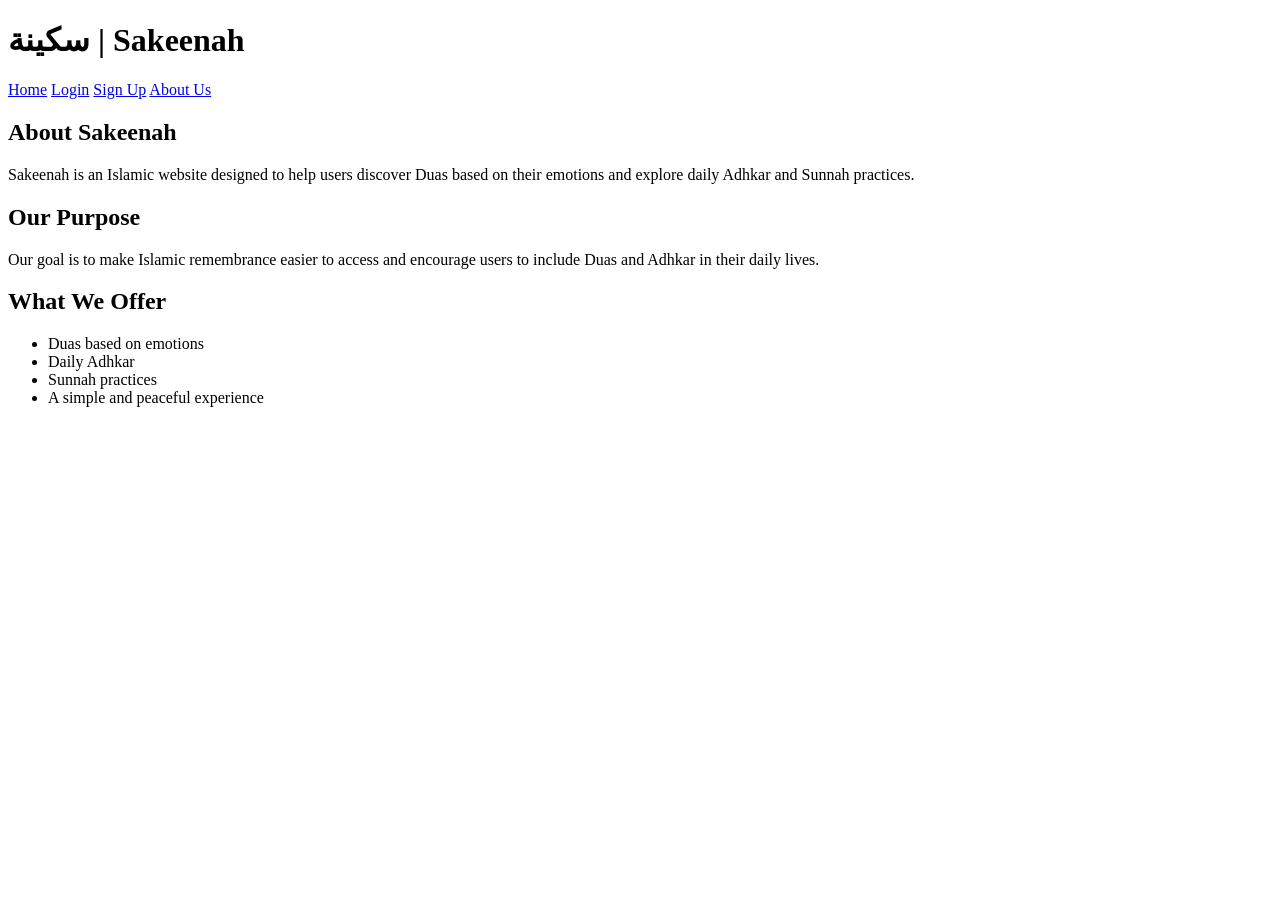
==== about.html @ f6fa02c9 "Initial commit" ====
<!DOCTYPE html>
<html lang="en">

<head>
    <meta charset="UTF-8">
    <title>Sakeenah | About Us</title>
</head>

<body>

    <header>
        <h1>سكينة | Sakeenah</h1>

        <nav>
            <a href="index.html">Home</a>
            <a href="login.html">Login</a>
            <a href="signup.html">Sign Up</a>
            <a href="about.html">About Us</a>
        </nav>
    </header>

    <main>

        <section id="about">
            <h2>About Sakeenah</h2>

            <p>
                Sakeenah is an Islamic website designed
                to help users discover Duas based on
                their emotions and explore daily Adhkar
                and Sunnah practices.
            </p>
        </section>

        <section id="purpose">
            <h2>Our Purpose</h2>

            <p>
                Our goal is to make Islamic remembrance
                easier to access and encourage users
                to include Duas and Adhkar in their
                daily lives.
            </p>
        </section>

        <section id="features">
            <h2>What We Offer</h2>

            <ul>
                <li>Duas based on emotions</li>
                <li>Daily Adhkar</li>
                <li>Sunnah practices</li>
                <li>A simple and peaceful experience</li>
            </ul>
        </section>

    </main>

</body>
</html>
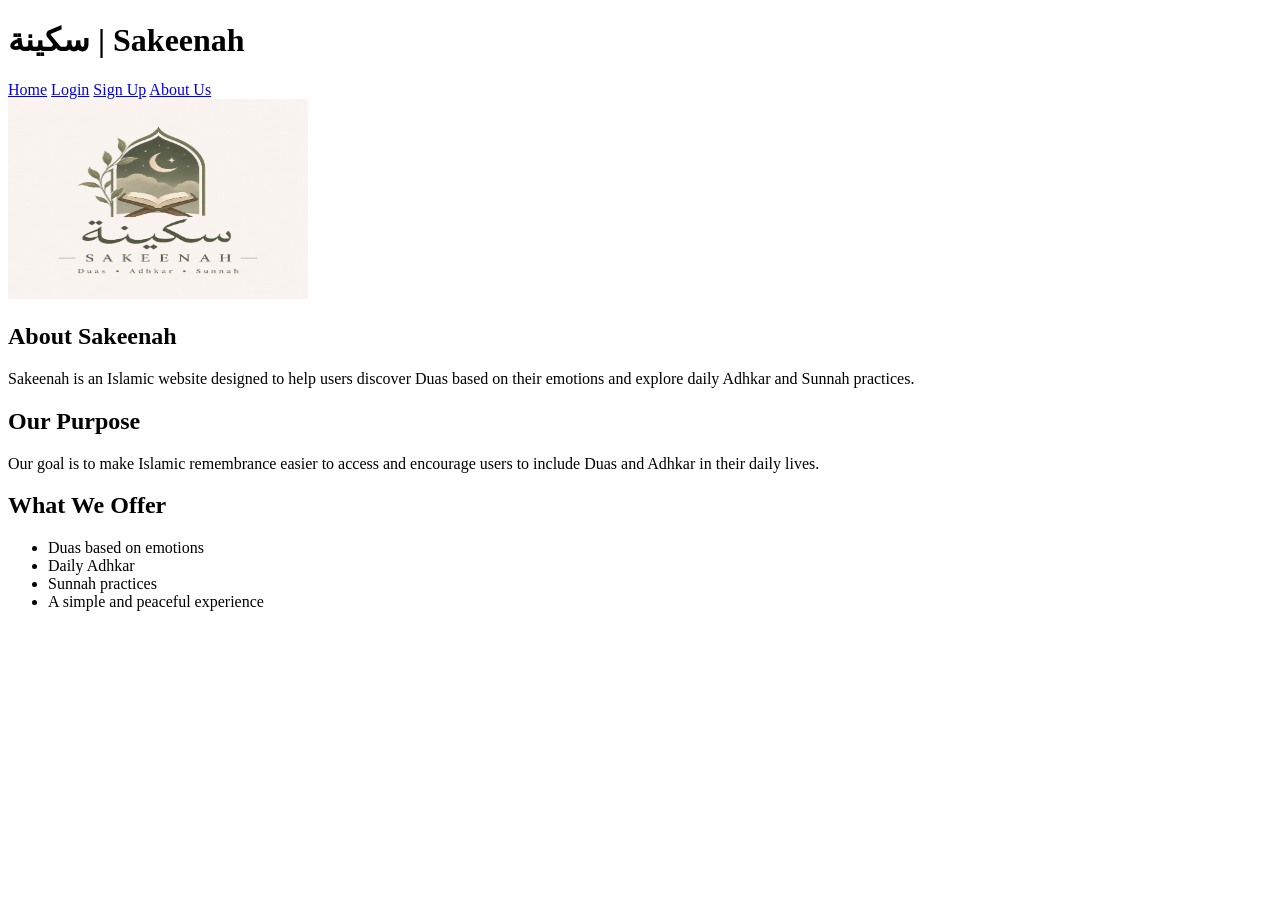
==== commit d619942d: "Added Sakeenah logo and image mapping" ====
--- a/about.html
+++ b/about.html
@@ -20,6 +20,19 @@
     </header>
 
     <main>
+
+<img src="sakeenah.png"
+     alt="Sakeenah Logo"
+     width="300"
+     height="200"
+     usemap="#aboutmap">
+
+<map name="aboutmap">
+    <area shape="rect"
+          coords="0,0,300,200"
+          href="about.html"
+          alt="About Sakeenah">
+</map>
 
         <section id="about">
             <h2>About Sakeenah</h2>
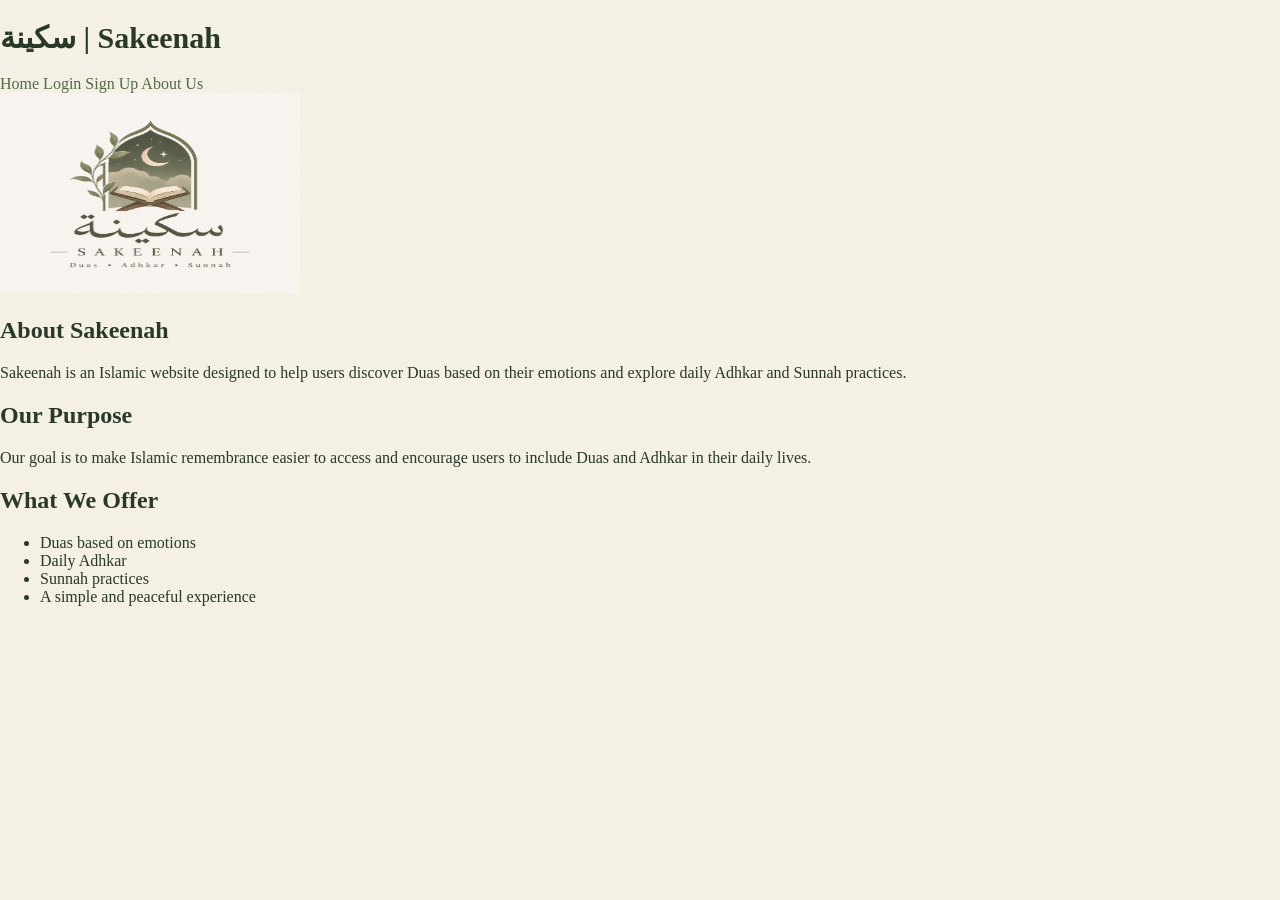
==== commit 1c24359d: "Updated Home and About pages with CSS links" ====
--- a/about.html
+++ b/about.html
@@ -4,6 +4,7 @@
 <head>
     <meta charset="UTF-8">
     <title>Sakeenah | About Us</title>
+    <link rel="stylesheet" href="style.css">
 </head>
 
 <body>
@@ -12,10 +13,10 @@
         <h1>سكينة | Sakeenah</h1>
 
         <nav>
-            <a href="index.html">Home</a>
-            <a href="login.html">Login</a>
-            <a href="signup.html">Sign Up</a>
-            <a href="about.html">About Us</a>
+            <a href="Index.html">Home</a>
+            <a href="Login.html">Login</a>
+            <a href="Signup.html">Sign Up</a>
+            <a href="About.html">About Us</a>
         </nav>
     </header>
 
--- a/style.css
+++ b/style.css
@@ -0,0 +1,109 @@
+﻿
+/* General website styling */
+body {
+    margin: 0;
+    font-family: Georgia, serif;
+    background-color: #F4F0E6;
+    color: #283829;
+}
+
+/* Main form container */
+.form-container {
+    width: 90%;
+    max-width: 420px;
+    margin: 70px auto;
+    padding: 35px;
+    background-color: white;
+    border-radius: 16px;
+    box-shadow: 0 8px 25px rgba(0, 0, 0, 0.12);
+    text-align: center;
+}
+
+/* Page headings */
+h1 {
+    color: #283829;
+    font-size: 30px;
+}
+
+/* Text beneath headings */
+.form-container p {
+    color: #6B7350;
+}
+
+/* Form labels */
+label {
+    display: block;
+    margin-top: 18px;
+    text-align: left;
+    font-size: 15px;
+}
+
+/* Form inputs */
+input {
+    width: 100%;
+    box-sizing: border-box;
+    padding: 12px;
+    margin-top: 7px;
+    border: 1px solid #C9CEBD;
+    border-radius: 8px;
+    font-size: 15px;
+}
+
+/* Highlight input when selected */
+input:focus {
+    outline: 2px solid #6B7350;
+    border-color: #6B7350;
+}
+
+/* Buttons */
+button {
+    width: 100%;
+    padding: 13px;
+    margin-top: 25px;
+    background-color: #283829;
+    color: white;
+    border: none;
+    border-radius: 8px;
+    font-size: 16px;
+    cursor: pointer;
+}
+
+    button:hover {
+        background-color: #6B7350;
+    }
+
+/* Links */
+a {
+    color: #516A45;
+    text-decoration: none;
+}
+
+    a:hover {
+        text-decoration: underline;
+    }
+
+.form-container img {
+    display: block;
+    margin: 0 auto 15px;
+}
+
+
+/* Navigation menu */
+.navbar {
+    background-color: #283829;
+    text-align: center;
+    padding: 18px;
+}
+
+    /* Navigation links */
+    .navbar a {
+        color: white;
+        text-decoration: none;
+        margin: 0 18px;
+        font-size: 16px;
+    }
+
+        /* Change link color when mouse hovers */
+        .navbar a:hover {
+            color: #D4C29B;
+        }
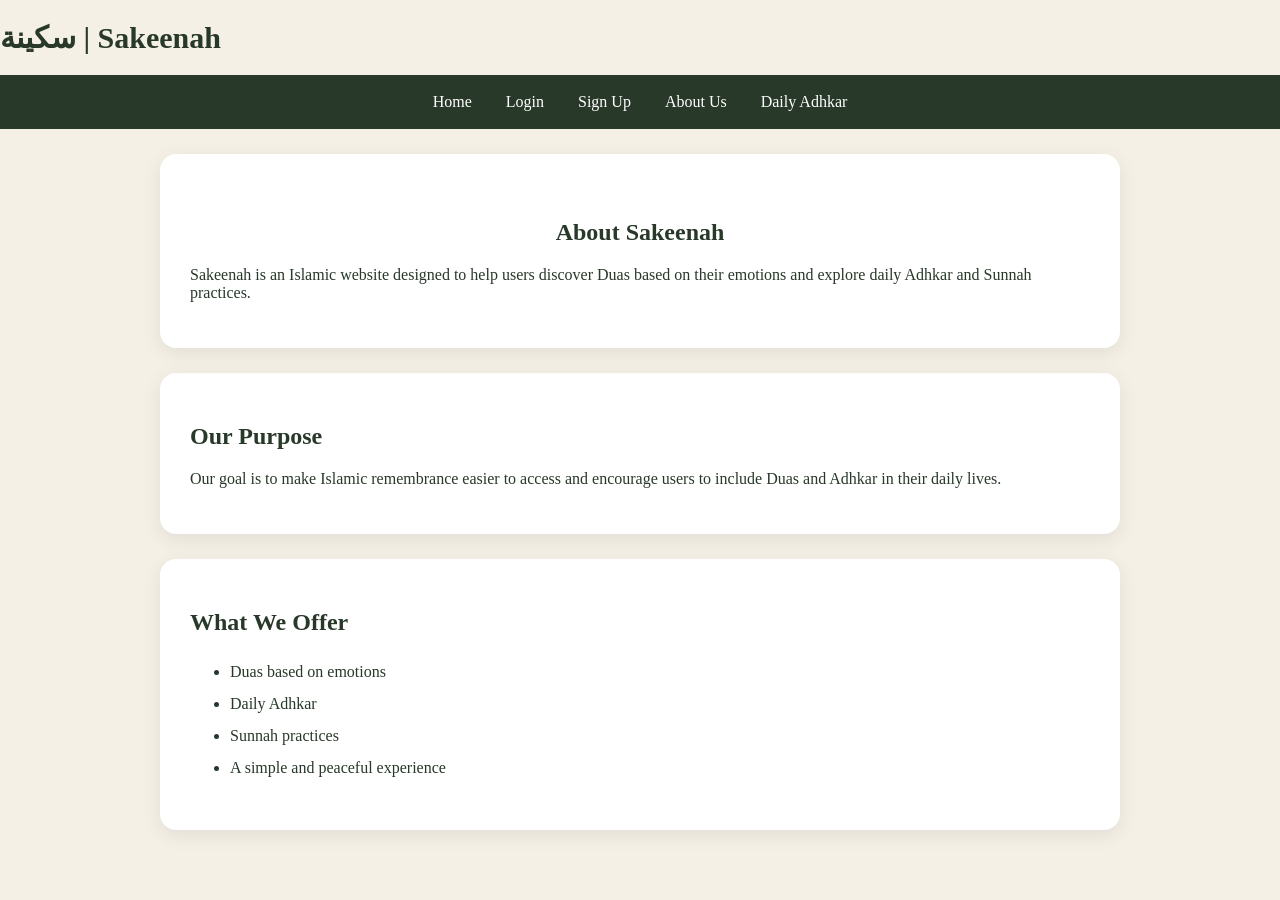
==== commit 2a6c6abd: "Complete Sakeenah styling and JavaScript features" ====
--- a/about.html
+++ b/about.html
@@ -3,40 +3,30 @@
 
 <head>
     <meta charset="UTF-8">
+    <meta name="viewport" content="width=device-width, initial-scale=1.0">
     <title>Sakeenah | About Us</title>
     <link rel="stylesheet" href="style.css">
 </head>
+
 
 <body>
 
     <header>
         <h1>سكينة | Sakeenah</h1>
 
-        <nav>
-            <a href="Index.html">Home</a>
-            <a href="Login.html">Login</a>
-            <a href="Signup.html">Sign Up</a>
-            <a href="About.html">About Us</a>
+        <nav class="navbar">
+            <a class="nav-link" href="index.html">Home</a>
+            <a class="nav-link" href="Login.html">Login</a>
+            <a class="nav-link" href="Signup.html">Sign Up</a>
+            <a class="nav-link" href="about.html">About Us</a>
+            <a class="nav-link" href="index.html#adhkar">Daily Adhkar</a>
         </nav>
     </header>
 
     <main>
 
-<img src="sakeenah.png"
-     alt="Sakeenah Logo"
-     width="300"
-     height="200"
-     usemap="#aboutmap">
-
-<map name="aboutmap">
-    <area shape="rect"
-          coords="0,0,300,200"
-          href="about.html"
-          alt="About Sakeenah">
-</map>
-
-        <section id="about">
-            <h2>About Sakeenah</h2>
+        <section id="about" class="content-card">
+            <h2 class="about-heading">About Sakeenah</h2>
 
             <p>
                 Sakeenah is an Islamic website designed
@@ -46,7 +36,7 @@
             </p>
         </section>
 
-        <section id="purpose">
+        <section id="purpose" class="content-card">
             <h2>Our Purpose</h2>
 
             <p>
@@ -57,10 +47,10 @@
             </p>
         </section>
 
-        <section id="features">
+        <section id="features" class="content-card">
             <h2>What We Offer</h2>
 
-            <ul>
+            <ul class="about-list">
                 <li>Duas based on emotions</li>
                 <li>Daily Adhkar</li>
                 <li>Sunnah practices</li>
--- a/style.css
+++ b/style.css
@@ -49,14 +49,14 @@
     font-size: 15px;
 }
 
-/* Highlight input when selected */
-input:focus {
-    outline: 2px solid #6B7350;
-    border-color: #6B7350;
-}
-
-/* Buttons */
-button {
+    /* Highlight input when selected */
+    input:focus {
+        outline: 2px solid #6B7350;
+        border-color: #6B7350;
+    }
+
+/* Buttons for Login and Sign-up */
+.form-button {
     width: 100%;
     padding: 13px;
     margin-top: 25px;
@@ -68,7 +68,7 @@
     cursor: pointer;
 }
 
-    button:hover {
+    .form-button:hover {
         background-color: #6B7350;
     }
 
@@ -93,17 +93,205 @@
     background-color: #283829;
     text-align: center;
     padding: 18px;
+    position: relative;
+    z-index: 10;
 }
 
     /* Navigation links */
-    .navbar a {
+/* Navigation links */
+.nav-link {
+    display: inline-block;
+    color: white;
+    text-decoration: none;
+    margin: 0 15px;
+    font-size: 16px;
+}
+
+    /* Navigation hover effect */
+    .nav-link:hover {
+        color: #D4C29B;
+    }
+
+
+
+/* Homepage emotion buttons */
+.emotion-button {
+    width: auto;
+    padding: 12px 25px;
+    margin: 8px;
+    background-color: #283829;
+    color: white;
+    border: none;
+    border-radius: 8px;
+    cursor: pointer;
+}
+
+    .emotion-button:hover {
+        background-color: #6B7350;
+    }
+
+
+/* Welcome section */
+.hero-section {
+    background-color: #E8EBDD;
+    text-align: center;
+    padding: 45px 25px;
+    margin: 25px auto;
+    max-width: 900px;
+    border-radius: 16px;
+    position: relative;
+    z-index: 1;
+}
+
+/* Homepage content cards */
+.content-card {
+    background-color: white;
+    max-width: 900px;
+    margin: 25px auto;
+    padding: 30px;
+    border-radius: 16px;
+    box-shadow: 0 5px 20px rgba(0, 0, 0, 0.08);
+}
+
+/* Du'a result */
+.dua-result {
+    background-color: #F4F0E6;
+    padding: 20px;
+    margin-top: 20px;
+    border-radius: 10px;
+    text-align: center;
+}
+
+
+/* Welcome section */
+.hero-section {
+    background-color: #E8EBDD;
+    text-align: center;
+    padding: 40px;
+    margin: 25px auto;
+    max-width: 900px;
+    border-radius: 16px;
+}
+
+/* Homepage content cards */
+.content-card {
+    background-color: white;
+    padding: 30px;
+    margin: 25px auto;
+    max-width: 900px;
+    border-radius: 16px;
+    box-shadow: 0 5px 20px rgba(0, 0, 0, 0.08);
+}
+
+/* About Us page */
+.about-heading {
+    text-align: center;
+    color: #283829;
+    margin-top: 35px;
+}
+
+/* About Us lists */
+.about-list {
+    line-height: 2;
+    color: #283829;
+}
+
+
+/* Daily Adhkar checklist button */
+.adhkar-button {
+    display: block;
+    width: 100%;
+    box-sizing: border-box;
+    background-color: #283829;
+    color: white;
+    padding: 15px 20px;
+    border: none;
+    border-radius: 8px;
+    cursor: pointer;
+    margin-top: 20px;
+    text-align: center;
+
+    font-size: 16px;
+}
+
+    .adhkar-button:hover {
+        background-color: #6B7350;
+    }
+
+
+/* Daily Adhkar checklist container */
+.adhkar-checklist {
+    background-color: #E8EBDD;
+    padding: 20px 25px;
+    margin-top: 15px;
+    border-radius: 12px;
+    border: 1px solid #C9CEBD;
+}
+
+/* Daily Adhkar checkboxes */
+.adhkar-checkbox {
+    width: auto;
+    margin-right: 12px;
+    cursor: pointer;
+    accent-color: #283829;
+}
+
+/* Checklist heading */
+.adhkar-checklist h3 {
+    color: #283829;
+    font-size: 20px;
+    margin-top: 0;
+    margin-bottom: 20px;
+}
+
+/* Daily Remembrance Guide table */
+.adhkar-table {
+    width: 85%;
+    margin: 20px auto;
+    text-align: center;
+    background-color: #F4F0E6;
+}
+
+    /* Table header cells */
+    .adhkar-table th {
+        background-color: #283829;
         color: white;
-        text-decoration: none;
-        margin: 0 18px;
-        font-size: 16px;
-    }
-
-        /* Change link color when mouse hovers */
-        .navbar a:hover {
-            color: #D4C29B;
-        }
+        padding: 12px;
+        border: 1px solid #C9CEBD;
+    }
+
+    /* Table data cells */
+    .adhkar-table td {
+        padding: 12px;
+        border: 1px solid #C9CEBD;
+    }
+
+
+/* Position and center the label */
+.hero-label-position {
+    position: absolute;
+    top: -15px;
+    left: 0;
+    width: 100%;
+    text-align: center;
+    z-index: 2;
+}
+
+/* Style the label */
+.hero-label {
+    display: inline-block;
+    background-color: #283829;
+    color: white;
+    padding: 10px 18px;
+    border-radius: 20px;
+    box-shadow: 0 3px 8px rgba(0, 0, 0, 0.15);
+}
+
+/* Center the emotion buttons */
+.emotion-buttons {
+    text-align: center;
+}
+
+
+
+
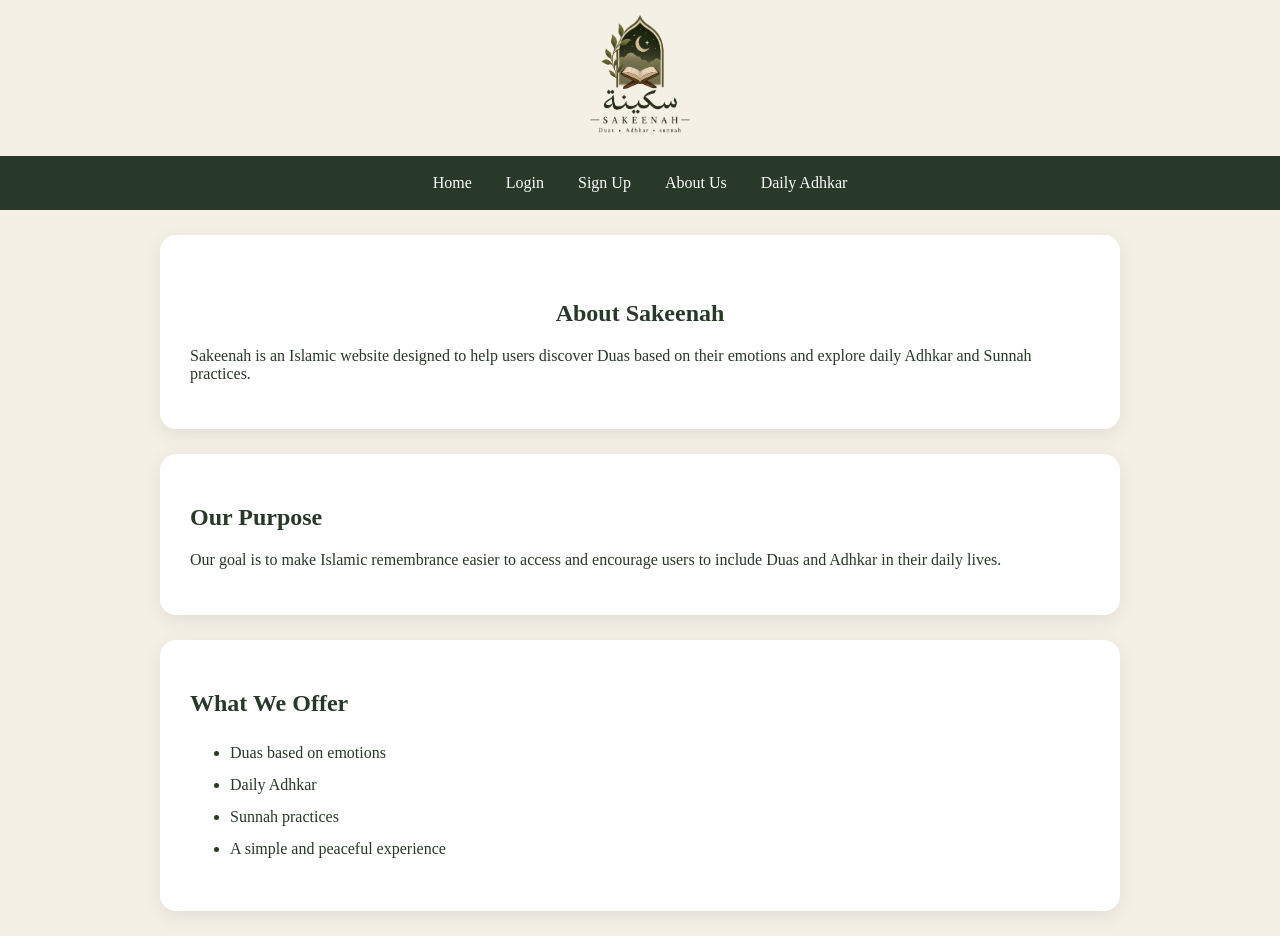
==== commit 51a8aaa0: "Merge shared updates and finalize Sakeenah website  Copy" ====
--- a/about.html
+++ b/about.html
@@ -12,7 +12,15 @@
 <body>
 
     <header>
-        <h1>سكينة | Sakeenah</h1>
+
+        <div class="header-logo">
+            <a href="about.html">
+                <img src="images/logo.png"
+                     alt="Sakeenah Logo"
+                     width="110"
+                     height="132">
+            </a>
+        </div>
 
         <nav class="navbar">
             <a class="nav-link" href="index.html">Home</a>
--- a/style.css
+++ b/style.css
@@ -292,6 +292,28 @@
     text-align: center;
 }
 
-
-
-
+/* About Us logo */
+.about-logo {
+    text-align: center;
+    margin-top: 25px;
+}
+
+
+.home-logo {
+    text-align: center;
+    margin: 25px auto;
+}
+
+/* Website header logo */
+.header-logo {
+    text-align: center;
+    padding: 10px;
+}
+
+/* Checklist dropdown arrow */
+.adhkar-arrow {
+    margin-left: 12px;
+    font-size: 14px;
+}
+
+
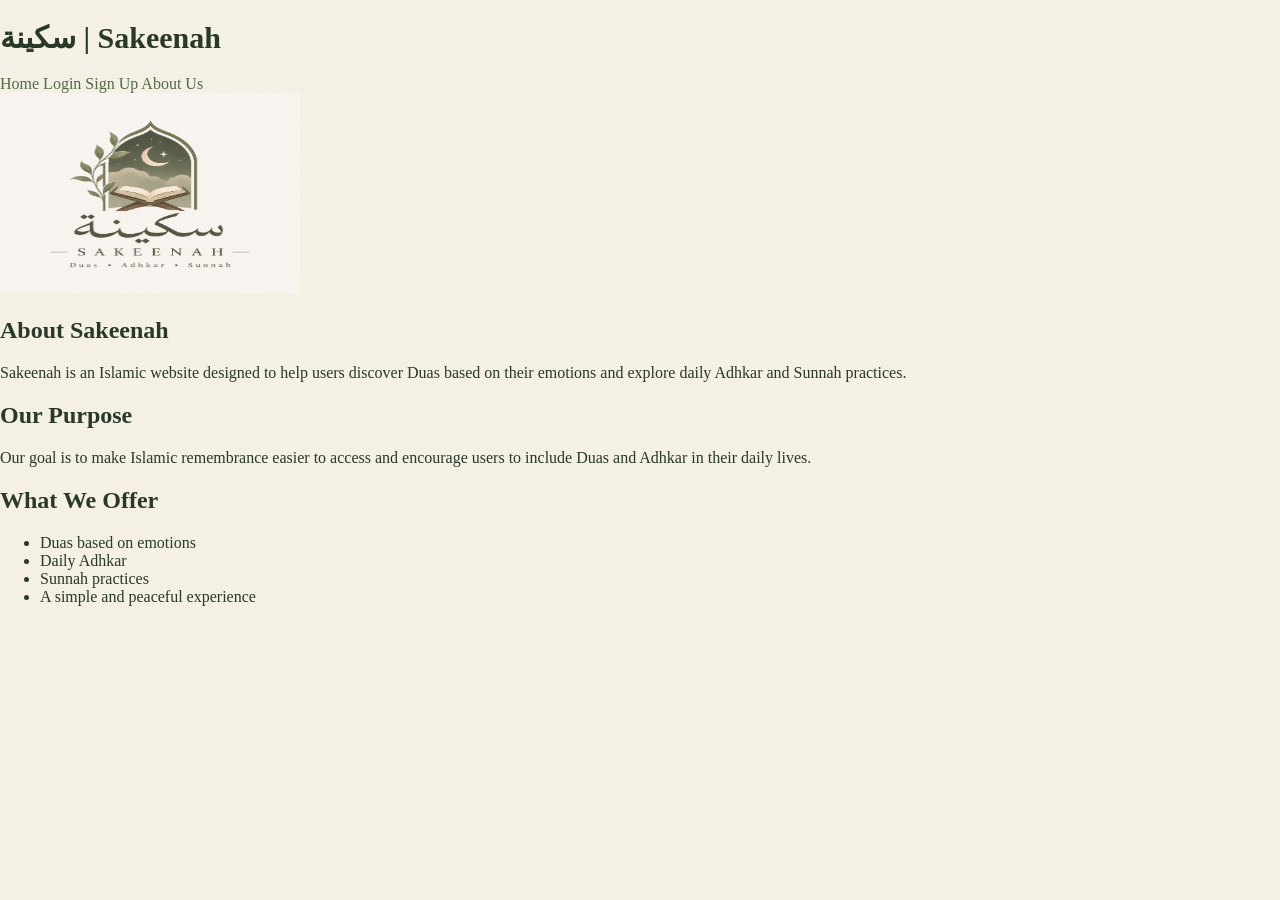
==== commit a95c0988: "Updated clickable logo using anchor links" ====
--- a/about.html
+++ b/about.html
@@ -3,38 +3,35 @@
 
 <head>
     <meta charset="UTF-8">
-    <meta name="viewport" content="width=device-width, initial-scale=1.0">
     <title>Sakeenah | About Us</title>
     <link rel="stylesheet" href="style.css">
 </head>
 
-
 <body>
 
     <header>
+        <h1>سكينة | Sakeenah</h1>
 
-        <div class="header-logo">
-            <a href="about.html">
-                <img src="images/logo.png"
-                     alt="Sakeenah Logo"
-                     width="110"
-                     height="132">
-            </a>
-        </div>
-
-        <nav class="navbar">
-            <a class="nav-link" href="index.html">Home</a>
-            <a class="nav-link" href="Login.html">Login</a>
-            <a class="nav-link" href="Signup.html">Sign Up</a>
-            <a class="nav-link" href="about.html">About Us</a>
-            <a class="nav-link" href="index.html#adhkar">Daily Adhkar</a>
+        <nav>
+            <a href="Index.html">Home</a>
+            <a href="Login.html">Login</a>
+            <a href="Signup.html">Sign Up</a>
+            <a href="About.html">About Us</a>
         </nav>
     </header>
 
     <main>
 
-        <section id="about" class="content-card">
-            <h2 class="about-heading">About Sakeenah</h2>
+
+<a href="About.html">
+    <img src="sakeenah.png"
+         alt="Sakeenah Logo"
+         width="300"
+         height="200">
+</a>
+
+        <section id="about">
+            <h2>About Sakeenah</h2>
 
             <p>
                 Sakeenah is an Islamic website designed
@@ -44,7 +41,7 @@
             </p>
         </section>
 
-        <section id="purpose" class="content-card">
+        <section id="purpose">
             <h2>Our Purpose</h2>
 
             <p>
@@ -55,10 +52,10 @@
             </p>
         </section>
 
-        <section id="features" class="content-card">
+        <section id="features">
             <h2>What We Offer</h2>
 
-            <ul class="about-list">
+            <ul>
                 <li>Duas based on emotions</li>
                 <li>Daily Adhkar</li>
                 <li>Sunnah practices</li>
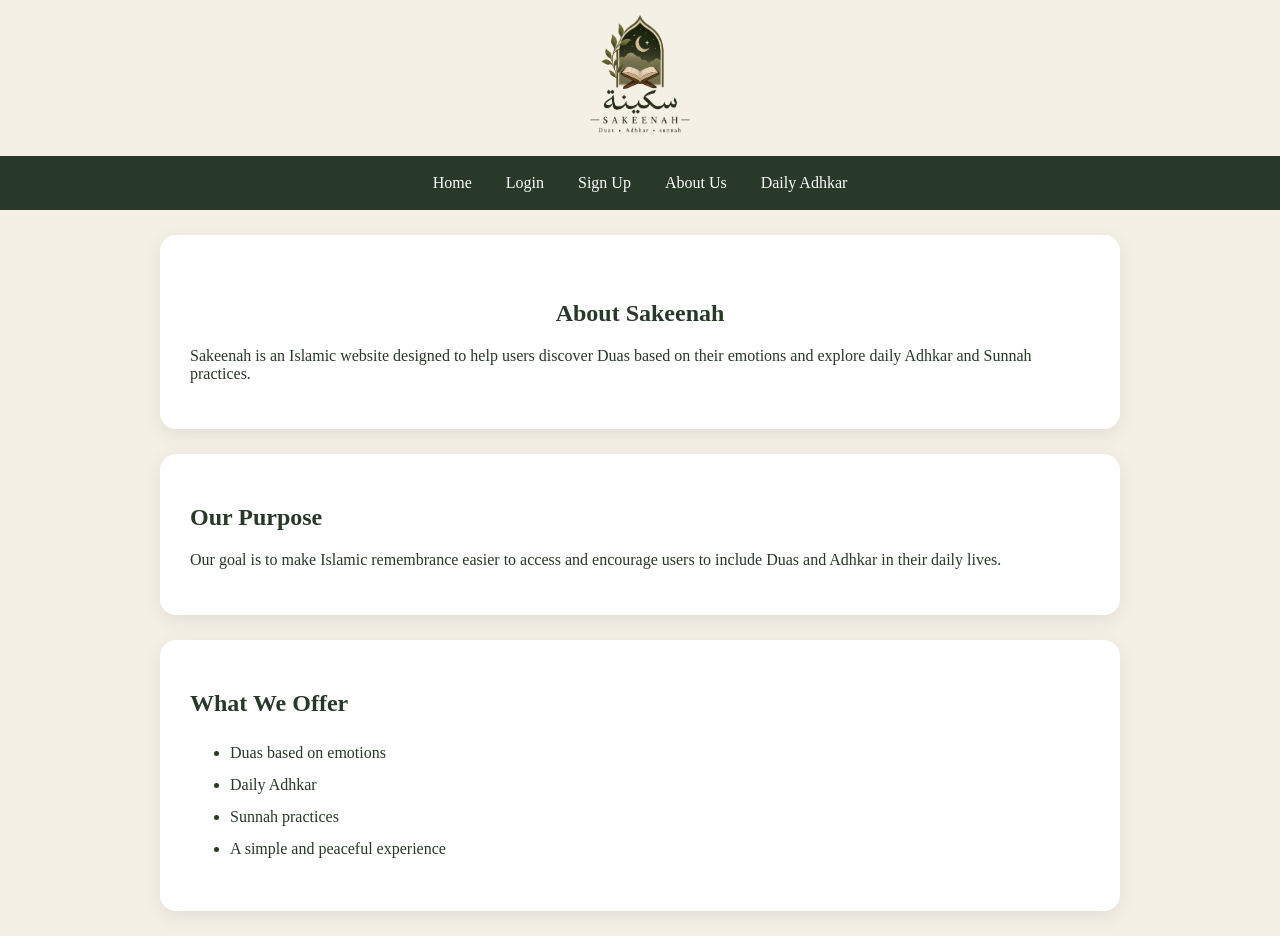
==== commit 920835e3: "Merge branch 'r' of https://github.com/alkhayyalreema-lgtm/Sakeenah into r" ====
--- a/about.html
+++ b/about.html
@@ -3,35 +3,38 @@
 
 <head>
     <meta charset="UTF-8">
+    <meta name="viewport" content="width=device-width, initial-scale=1.0">
     <title>Sakeenah | About Us</title>
     <link rel="stylesheet" href="style.css">
 </head>
 
+
 <body>
 
     <header>
-        <h1>سكينة | Sakeenah</h1>
 
-        <nav>
-            <a href="Index.html">Home</a>
-            <a href="Login.html">Login</a>
-            <a href="Signup.html">Sign Up</a>
-            <a href="About.html">About Us</a>
+        <div class="header-logo">
+            <a href="about.html">
+                <img src="images/logo.png"
+                     alt="Sakeenah Logo"
+                     width="110"
+                     height="132">
+            </a>
+        </div>
+
+        <nav class="navbar">
+            <a class="nav-link" href="index.html">Home</a>
+            <a class="nav-link" href="Login.html">Login</a>
+            <a class="nav-link" href="Signup.html">Sign Up</a>
+            <a class="nav-link" href="about.html">About Us</a>
+            <a class="nav-link" href="index.html#adhkar">Daily Adhkar</a>
         </nav>
     </header>
 
     <main>
 
-
-<a href="About.html">
-    <img src="sakeenah.png"
-         alt="Sakeenah Logo"
-         width="300"
-         height="200">
-</a>
-
-        <section id="about">
-            <h2>About Sakeenah</h2>
+        <section id="about" class="content-card">
+            <h2 class="about-heading">About Sakeenah</h2>
 
             <p>
                 Sakeenah is an Islamic website designed
@@ -41,7 +44,7 @@
             </p>
         </section>
 
-        <section id="purpose">
+        <section id="purpose" class="content-card">
             <h2>Our Purpose</h2>
 
             <p>
@@ -52,10 +55,10 @@
             </p>
         </section>
 
-        <section id="features">
+        <section id="features" class="content-card">
             <h2>What We Offer</h2>
 
-            <ul>
+            <ul class="about-list">
                 <li>Duas based on emotions</li>
                 <li>Daily Adhkar</li>
                 <li>Sunnah practices</li>
